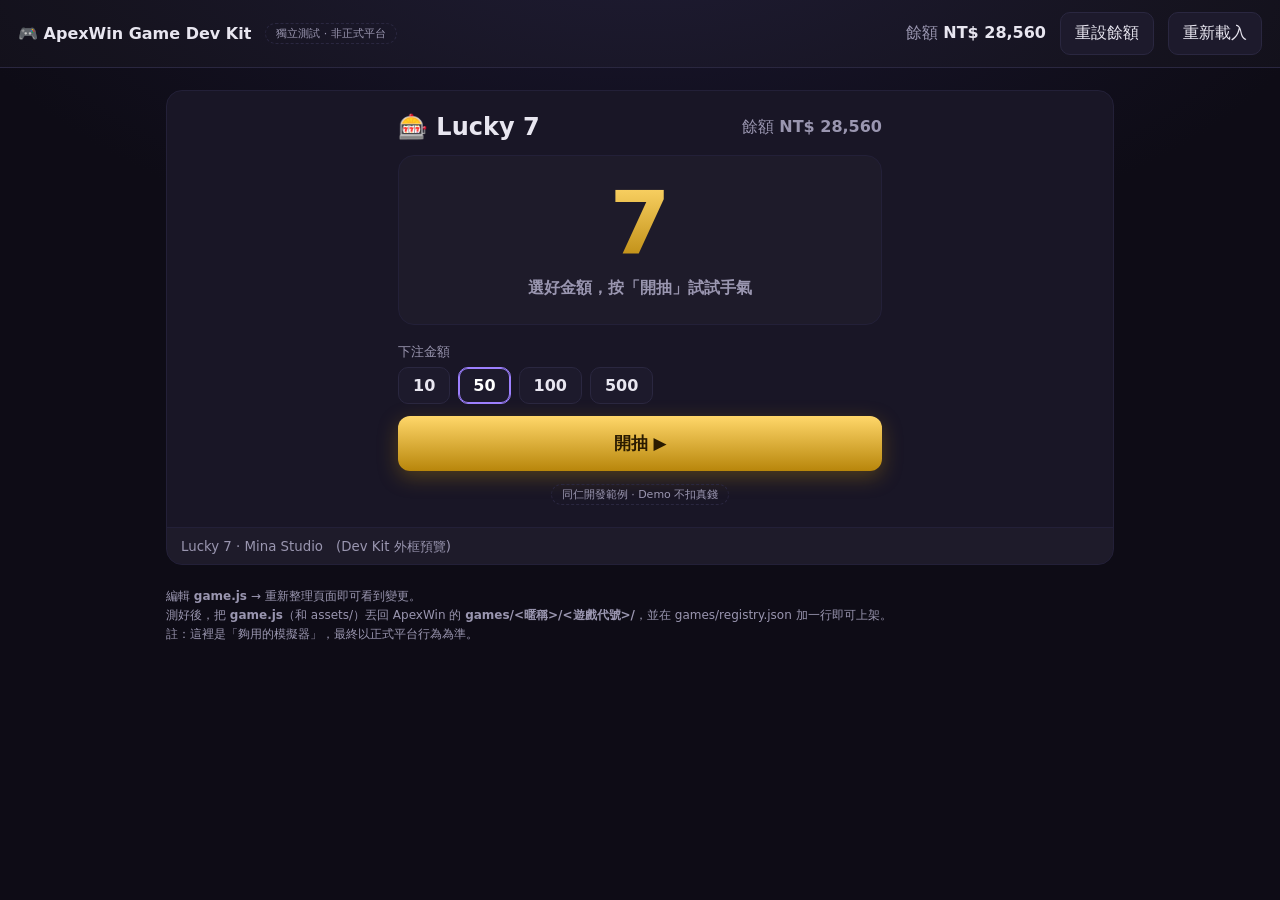
==== prototype/games/dev-kit/index.html @ b6309cf4 "feat(games): 新增 Game Dev Kit — 同仁可獨立開發/測試遊戲(不需整包平台) games/dev-kit/：可複製到任何地方的獨立測試包 - hl-stub.js：輕量 wi" ====
<!doctype html>
<html lang="zh-Hant">
<head>
  <meta charset="utf-8">
  <meta name="viewport" content="width=device-width, initial-scale=1">
  <title>ApexWin Game Dev Kit</title>
  <link rel="stylesheet" href="styles.css">
</head>
<body>
  <header class="dk-top">
    <span class="dk-brand">🎮 ApexWin Game Dev Kit</span>
    <span class="dk-tag">獨立測試 · 非正式平台</span>
    <span class="dk-bal">餘額 <b id="dk-bal">—</b></span>
    <button class="ax-btn-ghost" id="dk-reset">重設餘額</button>
    <button class="ax-btn-ghost" id="dk-reload">重新載入</button>
  </header>

  <main id="ax-stage" class="dk-stage"></main>

  <footer class="dk-foot">
    編輯 <b>game.js</b> → 重新整理頁面即可看到變更。<br>
    測好後，把 <b>game.js</b>（和 assets/）丟回 ApexWin 的 <b>games/&lt;暱稱&gt;/&lt;遊戲代號&gt;/</b>，並在 games/registry.json 加一行即可上架。<br>
    註：這裡是「夠用的模擬器」，最終以正式平台行為為準。
  </footer>

  <!-- 1) 先載入 HL 模擬器 -->
  <script src="hl-stub.js"></script>
  <!-- 2) 再載入你的遊戲（會呼叫 HL.games.register 自我上架） -->
  <script src="game.js"></script>
  <!-- 3) 把註冊的遊戲渲染到舞台 -->
  <script>window.HL.__devkit.mount();</script>
</body>
</html>
---- prototype/games/dev-kit/styles.css ----
/* ApexWin Game Dev Kit｜獨立測試樣式（近似平台外觀 + 沿用的 class） */
:root {
  --ax-text: #e8e6f0;
  --ax-text-muted: #9a96b0;
  --ax-green: #34d399;
  --ax-red: #ff5d6c;
  --ax-blue: #36a6ff;
  --ax-purple: #9d80ff;
  --ax-border: #2a2740;
  --ax-border-soft: #232038;
  --ax-card: #15131f;
  --ax-card-2: #1d1a2c;
  --ax-elevated: #191626;
  --ax-radius-md: 12px;
  --ax-radius-lg: 16px;
  --ax-radius-pill: 999px;
  --ax-font-lg: 17px;
  --ax-grad-gold: linear-gradient(180deg, #ffd76a, #b8860b);
  --ax-grad-brand: linear-gradient(135deg, #9d80ff, #36a6ff);
  --ax-glow-gold: 0 6px 20px rgba(184, 134, 11, .35);
  --ax-ease: cubic-bezier(.2, .7, .3, 1);
}
* { box-sizing: border-box; }
body {
  margin: 0; background: radial-gradient(1200px 600px at 50% -10%, #1a1730, #0e0c16 60%);
  color: var(--ax-text); font-family: system-ui, "Microsoft JhengHei", "PingFang TC", sans-serif;
  min-height: 100vh;
}
button { font: inherit; }
h1, h2, h3 { margin: 0; }

/* ---- Dev Kit 外殼 ---- */
.dk-top {
  display: flex; align-items: center; gap: 14px; flex-wrap: wrap;
  padding: 12px 18px; border-bottom: 1px solid var(--ax-border);
  background: rgba(255, 255, 255, .02); position: sticky; top: 0; z-index: 10;
}
.dk-brand { font-weight: 800; }
.dk-tag { font-size: 11px; color: var(--ax-text-muted); border: 1px dashed var(--ax-border); border-radius: var(--ax-radius-pill); padding: 2px 10px; }
.dk-bal { margin-left: auto; color: var(--ax-text-muted); }
.dk-bal b { color: var(--ax-text); }
.dk-stage { max-width: 980px; margin: 22px auto; padding: 0 16px; }
.dk-foot { max-width: 980px; margin: 0 auto 30px; padding: 0 16px; color: var(--ax-text-muted); font-size: 12px; line-height: 1.6; }
.dk-err { white-space: pre-wrap; color: var(--ax-red); background: #1a0f14; border: 1px solid #3a1a22; border-radius: 10px; padding: 12px; font-size: 12px; }

/* ---- 簡化遊戲外框 ---- */
.dk-gframe { border: 1px solid var(--ax-border-soft); border-radius: var(--ax-radius-lg); overflow: hidden; background: var(--ax-elevated); }
.dk-gstage { padding: 4px; }
.dk-gfbar { padding: 8px 14px; border-top: 1px solid var(--ax-border-soft); background: rgba(255, 255, 255, .02); }

/* ---- 沿用的平台 class（讓 game.js 樣式一致）---- */
.ax-muted { color: var(--ax-text-muted); }
.ax-blue { color: var(--ax-blue); }
.ax-green { color: var(--ax-green); }
.ax-red { color: var(--ax-red); }
.ax-btn-primary {
  width: 100%; padding: 16px; border: 0; cursor: pointer;
  border-radius: var(--ax-radius-md); font-weight: 800; font-size: var(--ax-font-lg);
  background: var(--ax-grad-gold); color: #2a1b00; box-shadow: var(--ax-glow-gold);
  transition: filter .15s var(--ax-ease);
}
.ax-btn-primary:hover { filter: brightness(1.08); }
.ax-btn-ghost {
  padding: 10px 14px; cursor: pointer; border-radius: 10px;
  background: var(--ax-card-2); border: 1px solid var(--ax-border); color: var(--ax-text);
}
.ax-btn-ghost:hover { border-color: var(--ax-purple); }
.ax-stakes { display: flex; gap: 8px; flex-wrap: wrap; margin-top: 6px; }
.ax-stake {
  padding: 8px 14px; cursor: pointer; border-radius: 10px;
  background: var(--ax-card-2); border: 1px solid var(--ax-border); color: var(--ax-text); font-weight: 700;
}
.ax-stake.is-picked { border-color: var(--ax-purple); color: #fff; box-shadow: inset 0 0 0 1px var(--ax-purple); }
.ax-demo-tag { display: inline-block; font-size: 11px; color: var(--ax-text-muted); border: 1px dashed var(--ax-border); border-radius: var(--ax-radius-pill); padding: 2px 10px; }

/* ---- Toast ---- */
.ax-toasts { position: fixed; right: 16px; bottom: 16px; display: flex; flex-direction: column; gap: 8px; z-index: 90; }
.ax-toast { padding: 10px 14px; border-radius: 10px; font-weight: 700; font-size: 13px; box-shadow: 0 8px 24px rgba(0, 0, 0, .4); transition: opacity .2s; background: var(--ax-card-2); border: 1px solid var(--ax-border); color: var(--ax-text); }
.ax-toast.ok { border-color: rgba(52, 211, 153, .5); }
.ax-toast.warn { border-color: rgba(255, 93, 108, .5); }

/* ---- Modal ---- */
.ax-modal-mask { position: fixed; inset: 0; background: rgba(0, 0, 0, .6); display: grid; place-items: center; z-index: 80; padding: 16px; }
.ax-modal { width: min(440px, 100%); background: var(--ax-elevated); border: 1px solid var(--ax-border); border-radius: var(--ax-radius-lg); overflow: hidden; }
.ax-modal--wide { width: min(920px, 100%); }
.ax-modal__head { display: flex; align-items: center; justify-content: space-between; padding: 14px 16px; border-bottom: 1px solid var(--ax-border-soft); }
.ax-modal__close { background: none; border: 0; color: var(--ax-text-muted); font-size: 20px; cursor: pointer; }
.ax-modal__body { padding: 16px; display: flex; flex-direction: column; gap: 10px; }
.ax-panel { background: var(--ax-card); border: 1px solid var(--ax-border-soft); border-radius: var(--ax-radius-md); padding: 12px; display: flex; flex-direction: column; gap: 6px; }
.ax-kv { display: flex; justify-content: space-between; gap: 12px; }
.ax-rules { margin: 0; padding-left: 18px; display: flex; flex-direction: column; gap: 6px; }
.ax-link { color: var(--ax-blue); cursor: pointer; text-decoration: none; }
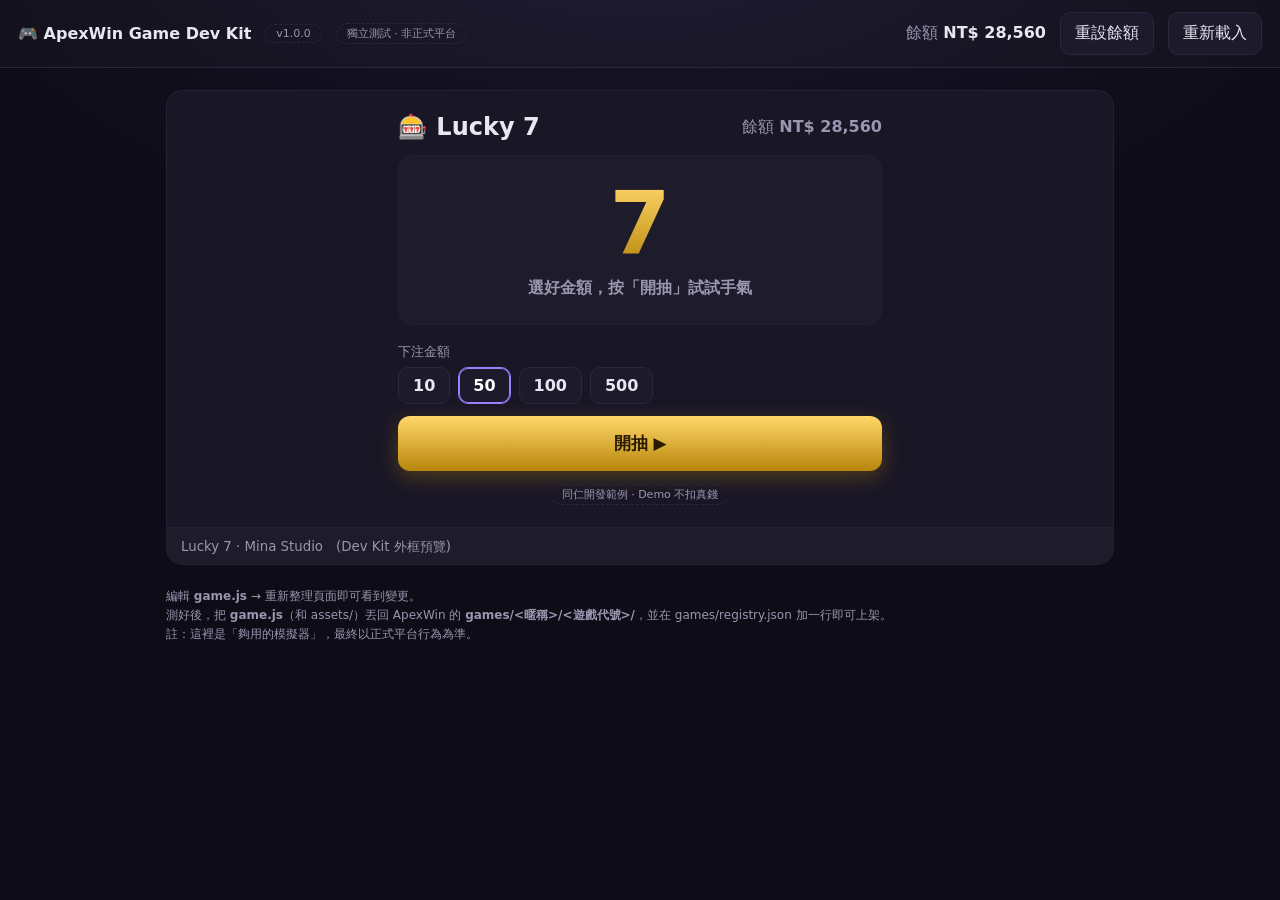
==== commit 8723c115: "feat(games): dev-kit 加版本號 + 手冊寫入「發包與維護」流程 - 版本唯一來源：dev-kit/hl-stub.js 的 DEVKIT_VERSION（目前 1.0.0），   " ====
--- a/prototype/games/dev-kit/index.html
+++ b/prototype/games/dev-kit/index.html
@@ -9,6 +9,7 @@
 <body>
   <header class="dk-top">
     <span class="dk-brand">🎮 ApexWin Game Dev Kit</span>
+    <span class="dk-tag" id="dk-ver">v—</span>
     <span class="dk-tag">獨立測試 · 非正式平台</span>
     <span class="dk-bal">餘額 <b id="dk-bal">—</b></span>
     <button class="ax-btn-ghost" id="dk-reset">重設餘額</button>
